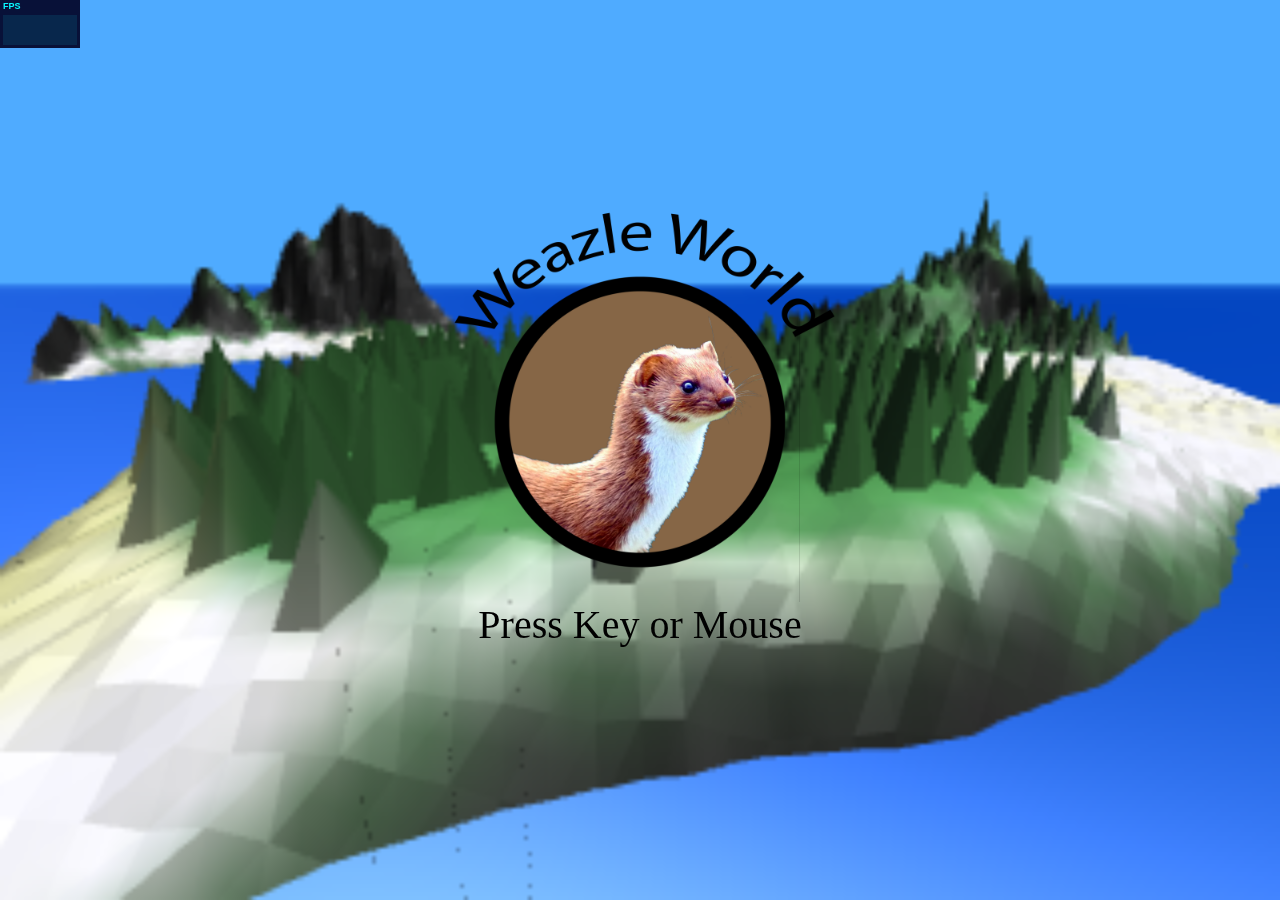
==== Grundschulprojekt/Index.html @ c30a91da "SplashScreen + Menu Auto Resize +++ Maingame Buttons gleich breit +++ Bugfix: Verkleinern der map si" ====
﻿<!DOCTYPE html>
<html>
<head>
    <title>Weazle World</title>
    <meta charset="utf-8" />
    <!--Frameworks-->
    <script type="text/javascript" src="Resources/jquery-2.2.4.min.js"></script>
    <script type="text/javascript" src="Resources/three.min.js"></script>
    <script type="text/javascript" src="Resources/OrbitControls.js"></script>
    <script type="text/javascript" src="Resources/stats.min.js"></script>
    <script type="text/javascript" src="js/script.splashScreen.js"></script>
    <script type="text/javascript" src="js/script.menu.js"></script>
    <script type="text/javascript" src="js/QualityLevels.js"></script>
    <script type="text/javascript" src="js/AuxFunctions.js"></script>
    <link rel="icon" type="image/png" href="img/head.png">
    <link type="text/css" rel="stylesheet" href="css/reset.css">
    <link type="text/css" rel="stylesheet" href="css/foo.css">
    <link type="text/css" rel="stylesheet" href="css/menu.css">
    <link type="text/css" rel="stylesheet" href="css/splashScreen.css">
</head>
<body>
    <div id="mainGame" style="position:absolute; ">


     
        <!--MainGame-->
        <script src="js/MapGeneration.js"></script>
        <script src="js/MainScript.js"></script>

        <!--MainGame Buttons-->
        <div style="max-width: 82px; position:absolute; top:50px; ">
            <button id="menuButton" class="blockRaycast hiddenInMenu" style="width:100%; visibility:hidden;">Menu</button>
            <button id="minigameButton" class="blockRaycast hiddenInMenu" style="width:100%; visibility:hidden;">Minigame</button>
            <button id="newMapButton" class="blockRaycast hiddenInMenu" style="width:100%; visibility:hidden;">New Map</button>
        </div>
        <!--Placeholder div for minigame content-->
        <div id="minigame" position="relative" class="centeredMenu minigame blockRaycast" height="100%" width="100%"></div>

        <!--Menu centered horizontally at half width-->
        <div id="menu" class="blockRaycast">    
            <h1>MENU</h1>
            <button id="continueButton" style="margin:auto">Continue</button>
        </div>

    </div>

    <!-- SplashScreen placeholder -->
    <div id="splashScreen" class="blockRaycast"></div>

</body>
</html>
---- Grundschulprojekt/css/foo.css ----
﻿#minigame
{
    position: absolute;
    width: 88%;
    height: 88%;
    top: 6%;
    left: 6%;
    border-radius: 1px;
    box-shadow: 0 0 0 15px rgba(0,0,0,0.3);
    visibility: hidden;
}

#navigationButtonArea
{
    position:absolute;
    right:20px;
    top:20px;
}

#navigationButtonArea button
{
    height: 30px;
    width: 30px;
}

.navAreaSpacer
{
    height: 30px;
}
---- Grundschulprojekt/css/menu.css ----
#menu {

    position: absolute;
    background-color: rgba(0, 0, 0, 0.65);
    border: 2px solid #faf9d9;
    border-radius: 20px;
    vertical-align: middle;
    padding: 20px;
    box-sizing: border-box;
}
#menu input{
    font-family: 'Calibri';
    letter-spacing: 2px;
    font-weight: bold;
    display: block;
    background-color: #298AF4;
    border: none;
    border-radius: 10px;
    width: 70%;
    font-size: 20pt;
    margin: 20px auto;
    color: #BFFFFF;
    padding: 5px;
}
#menu h1{
    display: block;
    text-align: center;
    margin: 10px auto;
    font-size: 20pt;
    color: #FFF;
}
.menuAnimate{
    position: relative;
    opacity: 0;
    bottom: 10px;
}
---- Grundschulprojekt/css/splashScreen.css ----
@keyframes text{
    0%{
       opacity: 0;
    }
    50%{
        opacity: 1;
    }
    100%{
        opacity: 0;
    }
}
#splashScreen h1 {
    animation-name: text;
    animation-iteration-count: infinite;
    animation-duration: 1s;
    text-align: center;
    font-size: 2.5em;
}
#splashScreen{
    position: absolute;
    width: 400px;
    height: 500px;
}
#splashScreen img{
    width: 100%;
    height: auto;
}
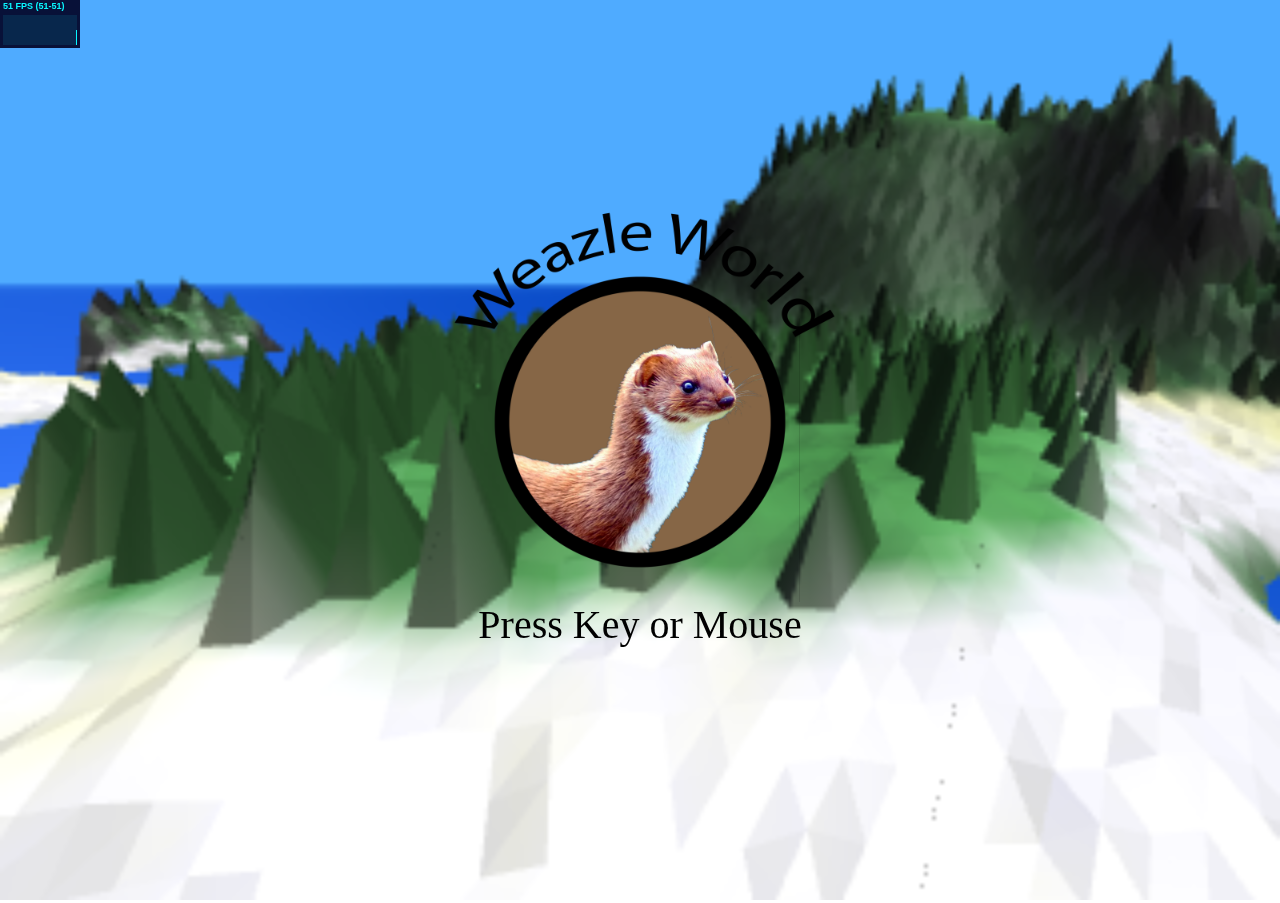
==== commit 239964a9: "Prettifying the Interface II +++ Added messageBox +/-Button +++ Imported from Changeset 73" ====
--- a/Grundschulprojekt/Index.html
+++ b/Grundschulprojekt/Index.html
@@ -12,6 +12,7 @@
     <script type="text/javascript" src="js/script.menu.js"></script>
     <script type="text/javascript" src="js/QualityLevels.js"></script>
     <script type="text/javascript" src="js/AuxFunctions.js"></script>
+    <script type="text/javascript" src="js/funcInterface.js"></script>
     <link rel="icon" type="image/png" href="img/head.png">
     <link type="text/css" rel="stylesheet" href="css/reset.css">
     <link type="text/css" rel="stylesheet" href="css/foo.css">
@@ -21,6 +22,16 @@
 <body>
     <div id="mainGame" style="position:absolute; ">
 
+        <!--MessageBox Placeholder at top right corner-->
+        <div id='messageBox'>
+            <div id='messageBoxContent'>
+
+                <p id='messageBoxContentParagraph'>
+                        hallo YO
+                </p>
+                <input type="button" id="messsageBoxButton" value="Weiter" />
+            </div>
+        </div>
 
      
         <!--MainGame-->
@@ -32,6 +43,7 @@
             <button id="menuButton" class="blockRaycast hiddenInMenu" style="width:100%; visibility:hidden;">Menu</button>
             <button id="minigameButton" class="blockRaycast hiddenInMenu" style="width:100%; visibility:hidden;">Minigame</button>
             <button id="newMapButton" class="blockRaycast hiddenInMenu" style="width:100%; visibility:hidden;">New Map</button>
+            <button id="showMessageBoxButton" class="blockRaycast hiddenInMenu" style="width:100%; visibility:hidden;">MessageBox</button>
         </div>
         <!--Placeholder div for minigame content-->
         <div id="minigame" position="relative" class="centeredMenu minigame blockRaycast" height="100%" width="100%"></div>
--- a/Grundschulprojekt/css/foo.css
+++ b/Grundschulprojekt/css/foo.css
@@ -26,4 +26,42 @@
 .navAreaSpacer
 {
     height: 30px;
+}
+
+/*
+    trying things for messagebox
+*/
+
+#messageBox {
+ visibility:hidden;
+ background-color: yellow;
+ display: inline-block;
+ margin: 1em;
+ border-style: dotted; 
+ border: 10px;
+ position:absolute; 
+ top:2%; 
+ right:2%;
+ text-align: center;
+}
+#messageBoxContent {
+  background-color:yellow;
+  display: table;
+  height:  100px;
+  width:   300px;
+  padding: 10px;
+  padding-bottom: 30px;
+  border:  thin solid darkgray;
+}
+#messageBoxContent #messageBoxContentParagraph {
+  display:        table-cell;
+  vertical-align: middle;
+  
+}
+
+#messsageBoxButton
+{
+   position: absolute;
+    bottom: 0;
+    right:35%
 }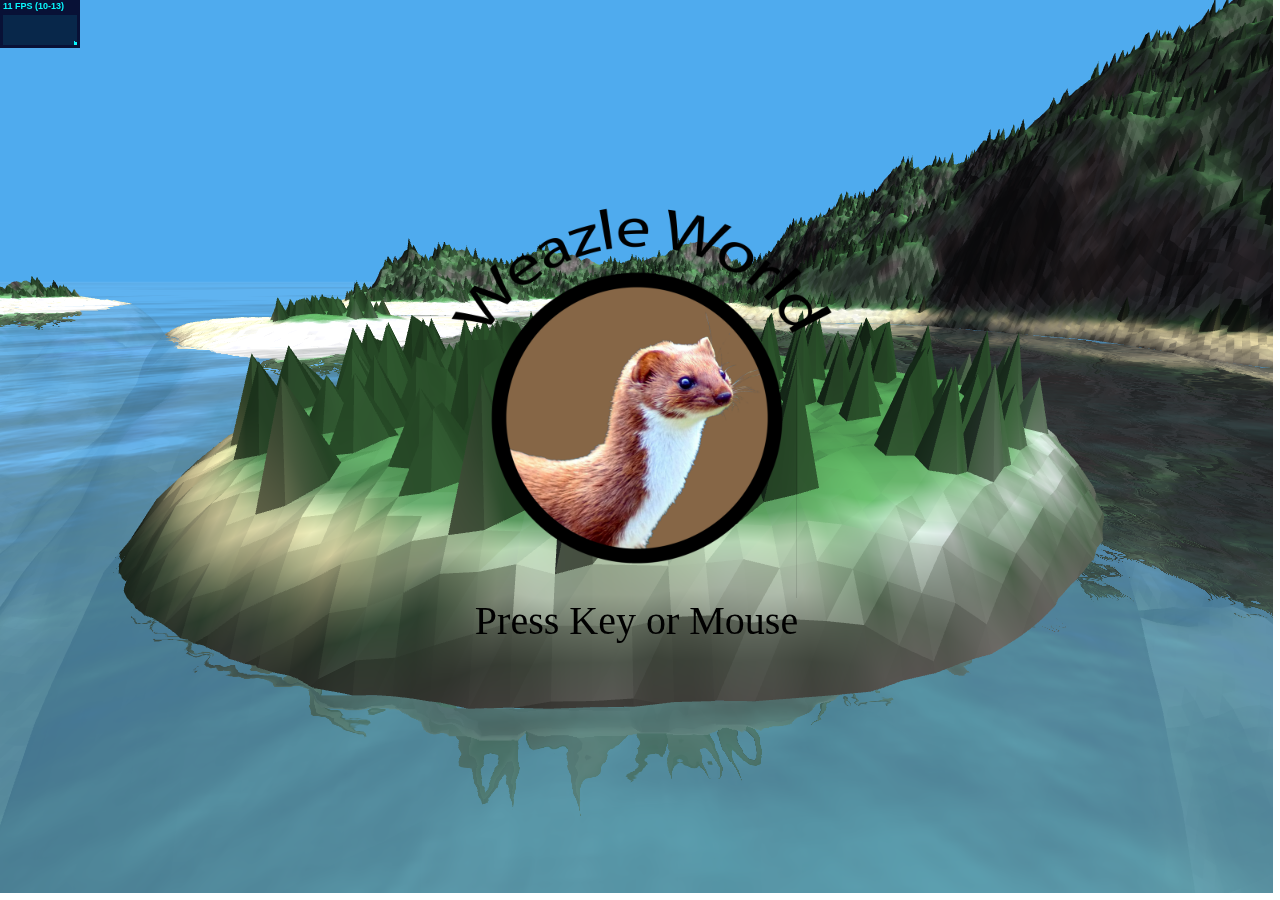
==== commit 026feefb: "Water shader (fixed) +++ Colour fixes Imported from Changeset 74" ====
--- a/Grundschulprojekt/Index.html
+++ b/Grundschulprojekt/Index.html
@@ -8,6 +8,7 @@
     <script type="text/javascript" src="Resources/three.min.js"></script>
     <script type="text/javascript" src="Resources/OrbitControls.js"></script>
     <script type="text/javascript" src="Resources/stats.min.js"></script>
+    <script type="text/javascript" src="Resources/water-material.js"></script>
     <script type="text/javascript" src="js/script.splashScreen.js"></script>
     <script type="text/javascript" src="js/script.menu.js"></script>
     <script type="text/javascript" src="js/QualityLevels.js"></script>
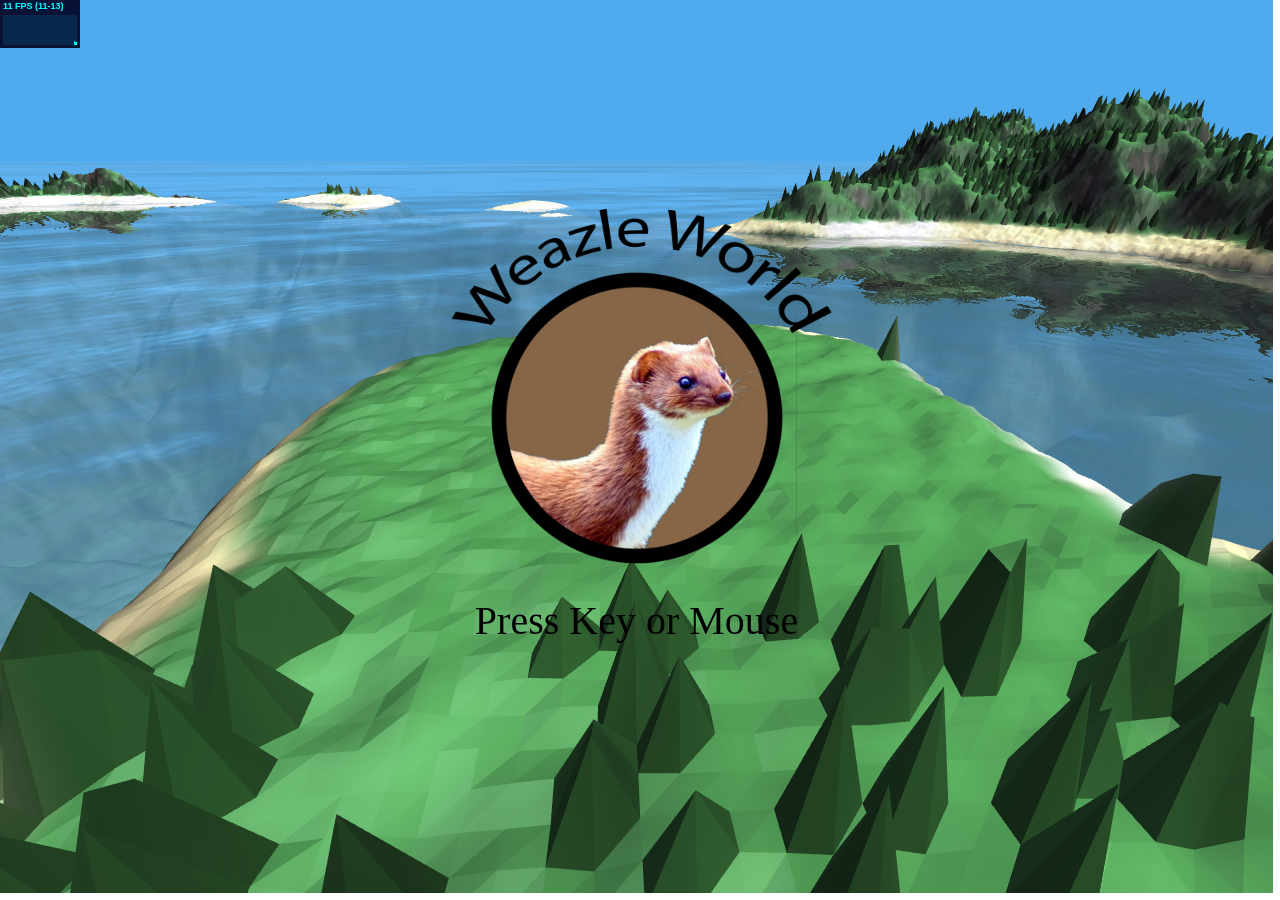
==== commit 8a9a22e0: "Maingame + Menü Anbindung FuncInterface (WIP) Imported from Changeset 75" ====
--- a/Grundschulprojekt/Index.html
+++ b/Grundschulprojekt/Index.html
@@ -19,19 +19,20 @@
     <link type="text/css" rel="stylesheet" href="css/foo.css">
     <link type="text/css" rel="stylesheet" href="css/menu.css">
     <link type="text/css" rel="stylesheet" href="css/splashScreen.css">
+    <link type="text/css" rel="stylesheet" href="css/maingame.css">
 </head>
 <body>
     <div id="mainGame" style="position:absolute; ">
 
         <!--MessageBox Placeholder at top right corner-->
-        <div id='messageBox'>
+        <div id='messageBox' class="menu blockRaycast">
             <div id='messageBoxContent'>
 
                 <p id='messageBoxContentParagraph'>
                         hallo YO
                 </p>
-                <input type="button" id="messsageBoxButton" value="Weiter" />
             </div>
+            <input type="button" id="messageBoxButton" value="Weiter" />
         </div>
 
      
@@ -40,17 +41,17 @@
         <script src="js/MainScript.js"></script>
 
         <!--MainGame Buttons-->
-        <div style="max-width: 82px; position:absolute; top:50px; ">
-            <button id="menuButton" class="blockRaycast hiddenInMenu" style="width:100%; visibility:hidden;">Menu</button>
-            <button id="minigameButton" class="blockRaycast hiddenInMenu" style="width:100%; visibility:hidden;">Minigame</button>
-            <button id="newMapButton" class="blockRaycast hiddenInMenu" style="width:100%; visibility:hidden;">New Map</button>
-            <button id="showMessageBoxButton" class="blockRaycast hiddenInMenu" style="width:100%; visibility:hidden;">MessageBox</button>
+        <div class="maingameButtonDiv">
+            <button id="menuButton" class="blockRaycast hiddenInMenu" >Menu</button>
+            <button id="minigameButton" class="blockRaycast hiddenInMenu" >Minigame</button>
+            <button id="newMapButton" class="blockRaycast hiddenInMenu" >New Map</button>
+            <button id="showMessageBoxButton" class="blockRaycast hiddenInMenu" >MessageBox</button>
         </div>
         <!--Placeholder div for minigame content-->
         <div id="minigame" position="relative" class="centeredMenu minigame blockRaycast" height="100%" width="100%"></div>
 
         <!--Menu centered horizontally at half width-->
-        <div id="menu" class="blockRaycast">    
+        <div id="menu" class="menu blockRaycast">    
             <h1>MENU</h1>
             <button id="continueButton" style="margin:auto">Continue</button>
         </div>
--- a/Grundschulprojekt/css/foo.css
+++ b/Grundschulprojekt/css/foo.css
@@ -30,7 +30,7 @@
 
 /*
     trying things for messagebox
-*/
+
 
 #messageBox {
  visibility:hidden;
@@ -64,4 +64,32 @@
    position: absolute;
     bottom: 0;
     right:35%
+}*/
+
+#messageBox {
+ visibility:hidden;
+ display: inline-block;
+ margin: 1em;
+ position:absolute; 
+ top:2%; 
+ right:2%;
+ text-align: center;
+}
+#messageBoxContent {
+  display: table;
+  color: white;
+  height:  100px;
+  width:   300px;
+  padding: 10px;
+  padding-bottom: 30px;
+}
+#messageBoxContent #messageBoxContentParagraph {
+  display:        table-cell;
+  vertical-align: middle;
+  
+}
+#messageBoxButton
+{
+   margin: auto;
+   vertical-align: bottom;
 }--- a/Grundschulprojekt/css/menu.css
+++ b/Grundschulprojekt/css/menu.css
@@ -1,5 +1,4 @@
-#menu {
-
+.menu {
     position: absolute;
     background-color: rgba(0, 0, 0, 0.65);
     border: 2px solid #faf9d9;
@@ -8,7 +7,7 @@
     padding: 20px;
     box-sizing: border-box;
 }
-#menu input{
+.menu input{
     font-family: 'Calibri';
     letter-spacing: 2px;
     font-weight: bold;
@@ -22,7 +21,16 @@
     color: #BFFFFF;
     padding: 5px;
 }
-#menu h1{
+.menu input:focus
+{
+    outline: none;
+}
+.menu input:hover
+{
+    background-color: #BFFFFF;
+    color: #298AF4;
+}
+.menu h1{
     display: block;
     text-align: center;
     margin: 10px auto;
--- a/Grundschulprojekt/css/maingame.css
+++ b/Grundschulprojekt/css/maingame.css
@@ -0,0 +1,10 @@
+.maingameButtonDiv {
+    max-width: 100px;
+    position:absolute;
+    top:50px;
+}
+.maingameButtonDiv button{
+    margin: 4px;
+    width:100%;
+    visibility:hidden;
+}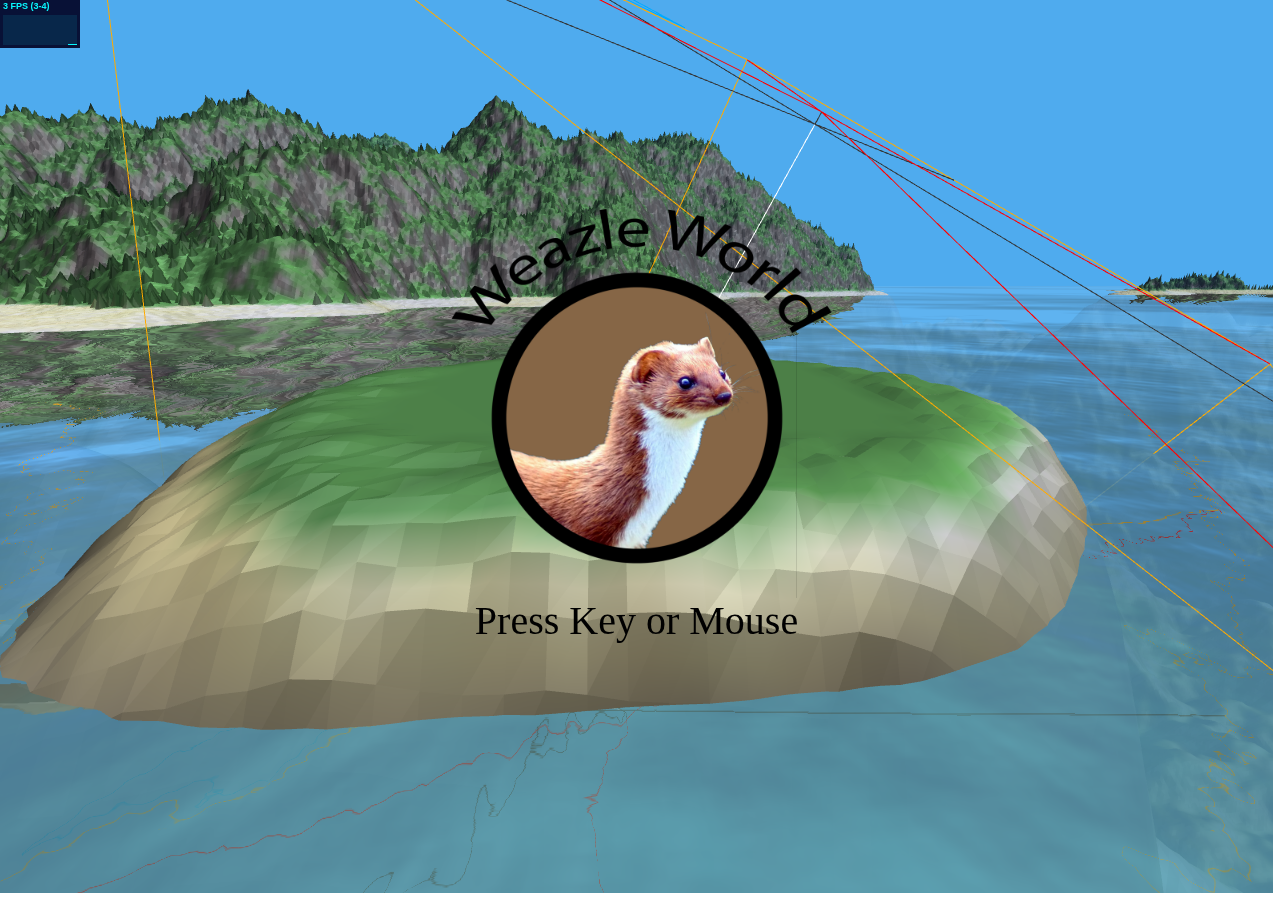
==== commit 8186bf1e: "Quality Settings +++ Default Quality +++ weazle model test +++ FREE BIRD MODEL Imported from Changes" ====
--- a/Grundschulprojekt/Index.html
+++ b/Grundschulprojekt/Index.html
@@ -9,11 +9,13 @@
     <script type="text/javascript" src="Resources/OrbitControls.js"></script>
     <script type="text/javascript" src="Resources/stats.min.js"></script>
     <script type="text/javascript" src="Resources/water-material.js"></script>
+    <script type="text/javascript" src="Resources/OBJLoader.js"></script>
     <script type="text/javascript" src="js/script.splashScreen.js"></script>
     <script type="text/javascript" src="js/script.menu.js"></script>
     <script type="text/javascript" src="js/QualityLevels.js"></script>
     <script type="text/javascript" src="js/AuxFunctions.js"></script>
     <script type="text/javascript" src="js/funcInterface.js"></script>
+    <script type="text/javascript" src="js/Weazle.js"></script>
     <link rel="icon" type="image/png" href="img/head.png">
     <link type="text/css" rel="stylesheet" href="css/reset.css">
     <link type="text/css" rel="stylesheet" href="css/foo.css">
--- a/Grundschulprojekt/css/menu.css
+++ b/Grundschulprojekt/css/menu.css
@@ -7,19 +7,79 @@
     padding: 20px;
     box-sizing: border-box;
 }
+.menu h1, h2 {
+	font-family: 'Calibri';
+	color: #FFFFFF;
+	text-align: center;
+}
+.menu h1{
+    font-size: 25pt;
+	margin-bottom: 20px;
+}
+.menu h2{
+	font-size: 20pt;
+	margin-bottom: 10px;
+}
 .menu input{
-    font-family: 'Calibri';
+    width: 70%;
+	display: block;
+	margin: 0 auto 25px auto;
+}
+.menu input[type=button]{
+	font-family: 'Calibri';
     letter-spacing: 2px;
     font-weight: bold;
-    display: block;
     background-color: #298AF4;
     border: none;
     border-radius: 10px;
-    width: 70%;
     font-size: 20pt;
-    margin: 20px auto;
     color: #BFFFFF;
     padding: 5px;
+}
+.menu input[type=range]{
+    /*removes default webkit styles*/
+    -webkit-appearance: none;
+
+	/*fix for FF unable to apply focus style bug */
+    border: 1px solid #FFFFFF;
+}
+.menu input[type=range]::-webkit-slider-runnable-track{
+    width: 300px;
+    height: 5px;
+    background: #FFFFFF;
+    border: none;
+    border-radius: 3px;
+}
+.menu input[type=range]::-webkit-slider-thumb{
+    -webkit-appearance: none;
+    border: none;
+    height: 16px;
+    width: 16px;
+    border-radius: 50%;
+    background: #298AF4;
+    margin-top: -4px;
+}
+.menu input[type=range]:hover::-webkit-slider-thumb{
+    background: #BFFFFF;
+}
+.menu input[type=range]:focus::-webkit-slider-thumb{
+    background: #BFFFFF;
+}
+/*
+	input[type=range]::-moz-range-track {
+	input[type=range]::-moz-range-thumb {
+	input[type=range]:-moz-focusring{
+	input[type=range]::-ms-track {
+	input[type=range]::-ms-fill-lower {
+	input[type=range]::-ms-fill-upper {
+	input[type=range]::-ms-thumb {
+	input[type=range]:focus::-ms-fill-lower {
+	input[type=range]:focus::-ms-fill-upper {
+*/
+
+.menu input:disabled{
+    color: #AAAAAA;
+	background-color: #444444;
 }
 .menu input:focus
 {
@@ -29,16 +89,4 @@
 {
     background-color: #BFFFFF;
     color: #298AF4;
-}
-.menu h1{
-    display: block;
-    text-align: center;
-    margin: 10px auto;
-    font-size: 20pt;
-    color: #FFF;
-}
-.menuAnimate{
-    position: relative;
-    opacity: 0;
-    bottom: 10px;
 }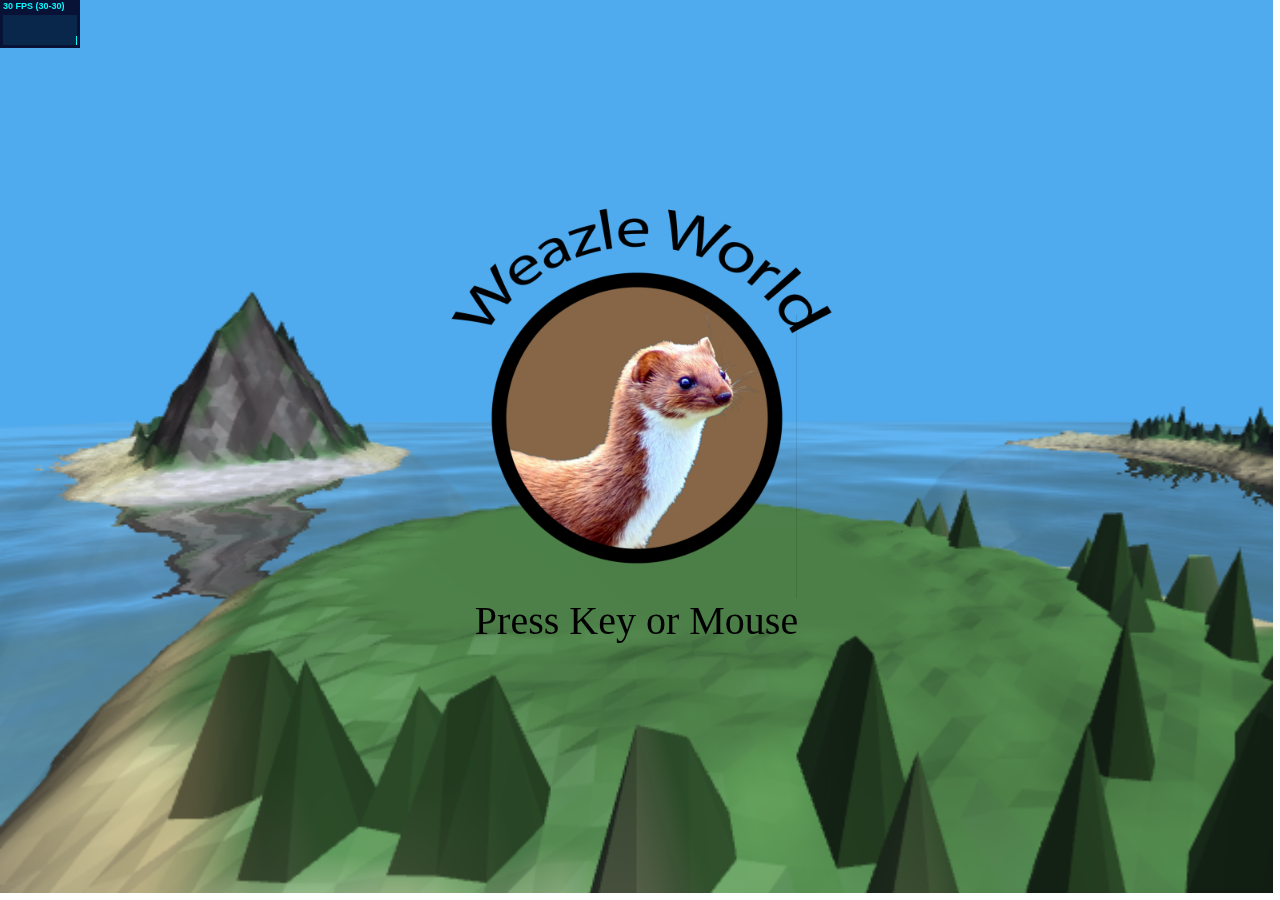
==== commit aef16dc9: "Prototyp Spielablauf (Minigame-Objekte, über die Minigames gestartet werden können +++ minigame win/" ====
--- a/Grundschulprojekt/Index.html
+++ b/Grundschulprojekt/Index.html
@@ -31,10 +31,9 @@
             <div id='messageBoxContent'>
 
                 <p id='messageBoxContentParagraph'>
-                        hallo YO
                 </p>
             </div>
-            <input type="button" id="messageBoxButton" value="Weiter" />
+            <input type="button" id="messageBoxButton" value="WEITER" />
         </div>
 
      
@@ -47,10 +46,10 @@
             <button id="menuButton" class="blockRaycast hiddenInMenu" >Menu</button>
             <button id="minigameButton" class="blockRaycast hiddenInMenu" >Minigame</button>
             <button id="newMapButton" class="blockRaycast hiddenInMenu" >New Map</button>
-            <button id="showMessageBoxButton" class="blockRaycast hiddenInMenu" >MessageBox</button>
+            <!--<button id="showMessageBoxButton" class="blockRaycast hiddenInMenu" >MessageBox</button>-->
         </div>
         <!--Placeholder div for minigame content-->
-        <div id="minigame" position="relative" class="centeredMenu minigame blockRaycast" height="100%" width="100%"></div>
+        <div id="minigame" class="centeredMenu minigame blockRaycast"></div>
 
         <!--Menu centered horizontally at half width-->
         <div id="menu" class="menu blockRaycast">    
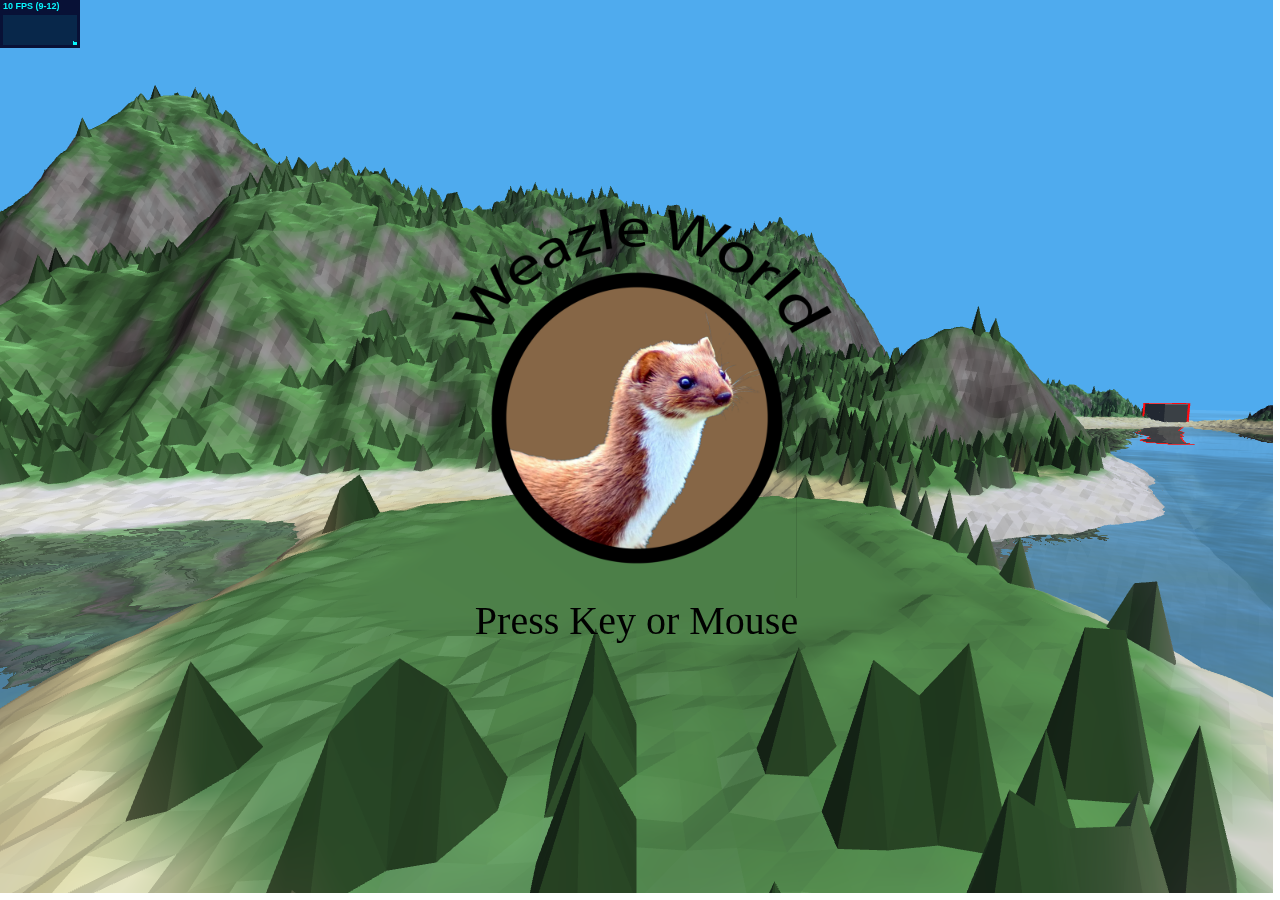
==== commit 474a2fff: "Messagebox-Texte angepasst +++ Statue clickbar für Detailansicht +++ Default Quality hat nun volle A" ====
--- a/Grundschulprojekt/Index.html
+++ b/Grundschulprojekt/Index.html
@@ -46,6 +46,7 @@
             <button id="menuButton" class="blockRaycast hiddenInMenu" >Menu</button>
             <button id="minigameButton" class="blockRaycast hiddenInMenu" >Minigame</button>
             <button id="newMapButton" class="blockRaycast hiddenInMenu" >New Map</button>
+            <button id="exitStatueButton" class="blockRaycast hiddenInMenu">Exit Statue</button>
             <!--<button id="showMessageBoxButton" class="blockRaycast hiddenInMenu" >MessageBox</button>-->
         </div>
         <!--Placeholder div for minigame content-->
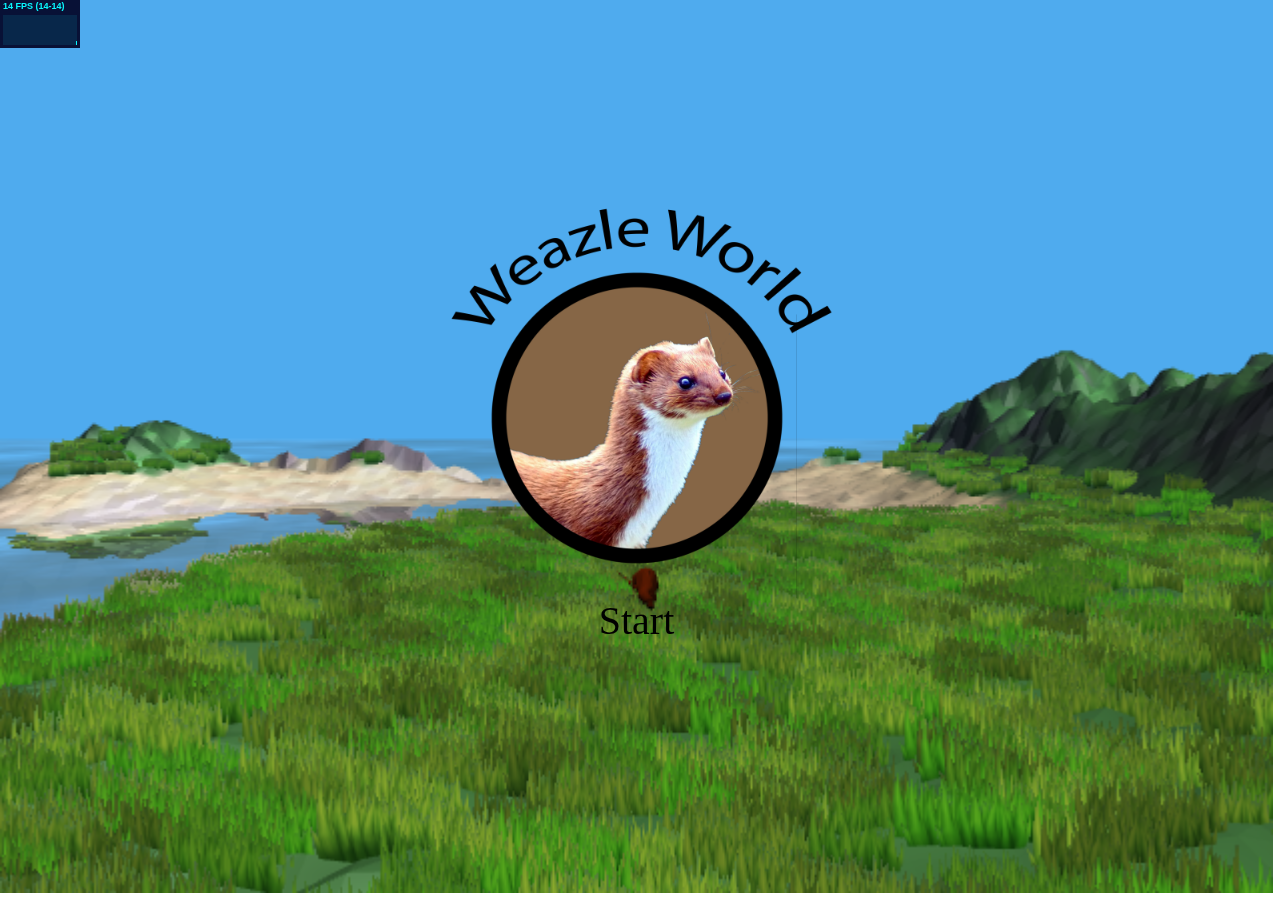
==== commit 2f036b8e: "Animated, low-poly weazles +++ minor tweaks Imported from Changeset 99" ====
--- a/Grundschulprojekt/Index.html
+++ b/Grundschulprojekt/Index.html
@@ -4,19 +4,20 @@
     <title>Weazle World</title>
     <meta charset="utf-8" />
     <!--Frameworks-->
-    <script type="text/javascript" src="Resources/jquery-2.2.4.min.js"></script>
-    <script type="text/javascript" src="Resources/three.min.js"></script>
-    <script type="text/javascript" src="Resources/OrbitControls.js"></script>
-    <script type="text/javascript" src="Resources/stats.min.js"></script>
-    <script type="text/javascript" src="Resources/water-material.js"></script>
-    <script type="text/javascript" src="Resources/OBJLoader.js"></script>
-    <script type="text/javascript" src="js/script.splashScreen.js"></script>
-    <script type="text/javascript" src="js/script.menu.js"></script>
-    <script type="text/javascript" src="js/QualityLevels.js"></script>
-    <script type="text/javascript" src="js/AuxFunctions.js"></script>
-    <script type="text/javascript" src="js/funcInterface.js"></script>
-    <script type="text/javascript" src="js/Weazle.js"></script>
-    <link rel="icon" type="image/png" href="img/head.png">
+    <script type="text/javascript"         src="Resources/jquery-2.2.4.min.js">             </script>
+    <script type="text/javascript"         src="Resources/three.min.js">                    </script>
+    <script type="text/javascript"         src="Resources/OrbitControls.js">                </script>
+    <script type="text/javascript"         src="Resources/stats.min.js">                    </script>
+    <script type="text/javascript"         src="Resources/water-material.js">               </script>
+    <script type="text/javascript"         src="Resources/OBJLoader.js">                    </script>
+    <script type="text/javascript"         src="Resources/Animation/JDLoader.min.js">       </script>
+    <script type="text/javascript"         src="js/script.splashScreen.js">                 </script>
+    <script type="text/javascript"         src="js/script.menu.js">                         </script>
+    <script type="text/javascript"         src="js/QualityLevels.js">                       </script>
+    <script type="text/javascript"         src="js/AuxFunctions.js">                        </script>
+    <script type="text/javascript"         src="js/funcInterface.js">                       </script>
+    <script type="text/javascript"         src="js/Weazle.js">                              </script>
+    <link rel="icon"      type="image/png" href="img/head.png">
     <link type="text/css" rel="stylesheet" href="css/reset.css">
     <link type="text/css" rel="stylesheet" href="css/foo.css">
     <link type="text/css" rel="stylesheet" href="css/menu.css">
--- a/Grundschulprojekt/css/menu.css
+++ b/Grundschulprojekt/css/menu.css
@@ -89,4 +89,5 @@
 {
     background-color: #BFFFFF;
     color: #298AF4;
+	cursor: pointer;
 }